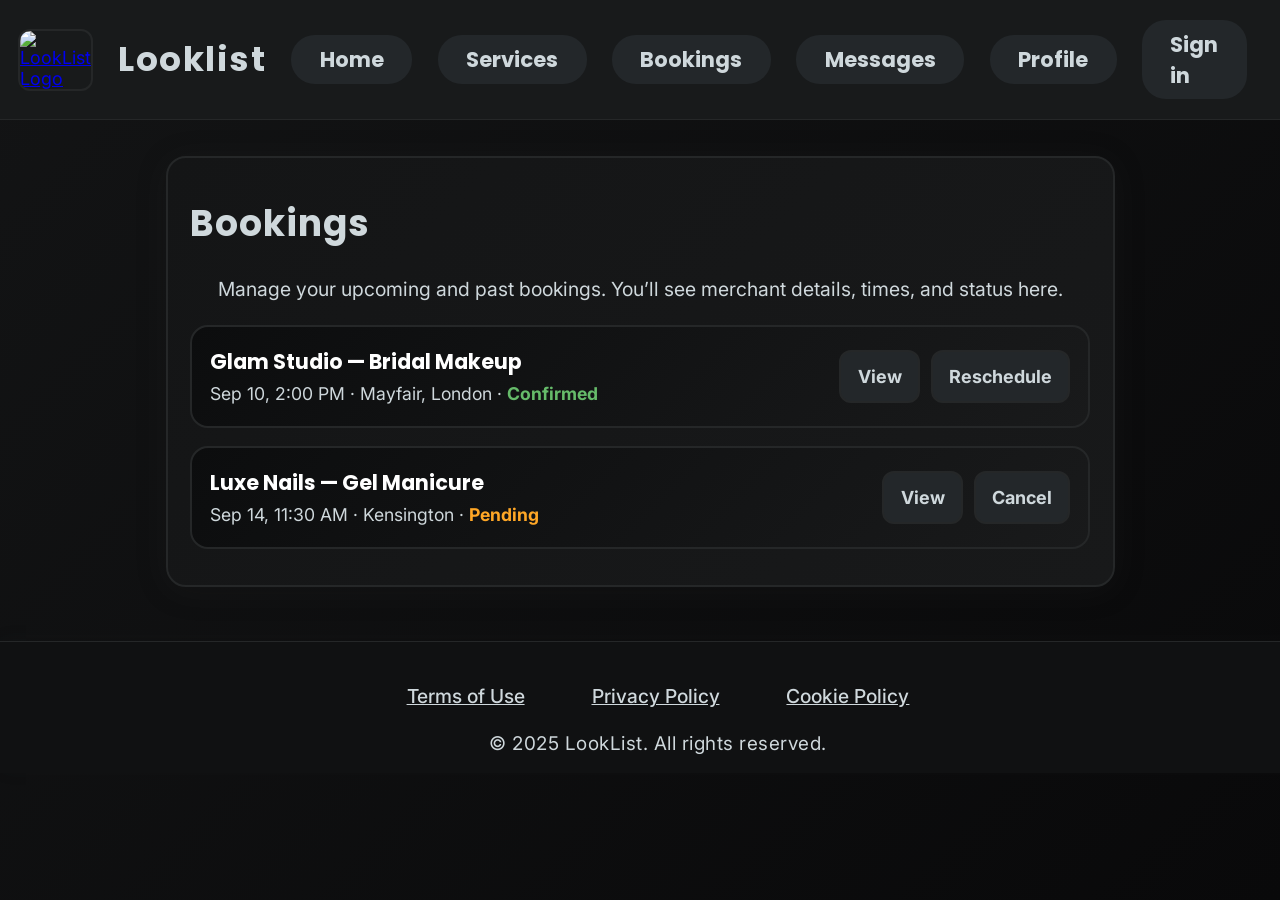
==== bookings.html @ c82a7bc9 "Add files via upload" ====
<!DOCTYPE html>
<html lang="en">
<head>
  <meta charset="UTF-8" />
  <meta name="viewport" content="width=device-width,initial-scale=1" />
  <title>LookList – Bookings</title>
  <meta name="description" content="View and manage your LookList bookings." />
  <link rel="icon" href="assets/logo1.png" type="image/png" sizes="any" />
  <link rel="apple-touch-icon" href="assets/logo1.png" />
  <link rel="shortcut icon" href="assets/logo1.png" />
  <link href="https://fonts.googleapis.com/css2?family=Poppins:wght@700&family=Inter:wght@400;500&display=swap" rel="stylesheet">
  <style>
    :root {
      --background: linear-gradient(135deg, #131415 0%, #09090a 100%);
      --silver: #cfd8dc;
      --grey: #424549;
      --dark-grey: #181a1b;
      --black: #101112;
      --card: #23272a;
      --box-bg: linear-gradient(135deg, #141516 0%, #18191a 100%);
      --service-bg: linear-gradient(135deg, #0c0d0e 0%, #191a1b 100%);
      --text: #e0e0e0;
      --font-header: 'Poppins', sans-serif;
      --font-body: 'Inter', Arial, sans-serif;
      --accent: #cfd8dc;
      --footer-bg: #101112;
      --box-border: #252728;
      --button-bg: #23272a;
      --button-hover-bg: transparent;
      --button-hover-border: #cfd8dc;
      --button-hover-text: #cfd8dc;
      --white: #fff;
      --success: #66bb6a;
      --warning: #ffa726;
    }
    html, body { background: var(--background); color: var(--text); font-family: var(--font-body); margin: 0; padding: 0; min-height: 100vh; font-size: 18px; -webkit-font-smoothing: antialiased; }
    h1, h2, h3, h4 { font-family: var(--font-header); font-weight: bold; margin: 0 0 0.5em 0; letter-spacing: 1px; color: var(--silver); }

    .header-bar { width: 100%; display: flex; align-items: center; justify-content: flex-start; padding: 1.1rem 2rem 1.1rem 1rem; background: var(--dark-grey); box-sizing: border-box; gap: 1.4rem; margin-bottom: 1.2rem; border-bottom: 1.5px solid var(--box-border); }
    .logo-img { height: 42px; width: auto; border-radius: 12px; border: 2px solid var(--box-border); }
    .header-title { font-family: var(--font-header); font-size: 1.9rem; font-weight: bold; color: var(--silver); margin-right: auto; letter-spacing: 1.5px; }
    .home-link { color: var(--silver); font-family: var(--font-header); font-weight: bold; font-size: 1.18rem; text-decoration: none; background: var(--button-bg); border: 2px solid transparent; border-radius: 24px; padding: 0.32em 1.25em; cursor: pointer; transition: color 0.18s, border-color 0.18s, background 0.18s; }
    .home-link:hover, .home-link:focus { color: var(--button-hover-text); background: var(--button-hover-bg); border-color: var(--button-hover-border); }
    .show-mobile { display: none; } .hide-mobile { display: inline-block; }
    @media (max-width: 600px) {
      .show-mobile { display: inline-block; }
      .hide-mobile { display: none; }
      .header-bar .home-link { display: none !important; }
    }
    .header-bar .nav-desktop { display: none; }
    @media (min-width: 1024px) { .header-bar .nav-desktop { display: inline-block; } }

    .content { max-width: 900px; margin: 2rem auto 3rem; padding: 2rem 1.25rem; line-height: 1.65; background: var(--box-bg); border-radius: 20px; border: 2px solid var(--box-border); box-shadow: 0 4px 32px rgba(44,46,48,0.15); }
    .intro { color: var(--accent); font-size: 1.08rem; margin-bottom: 1.1rem; text-align: center; }

    .booking-list { display: grid; gap: 1rem; margin-top: 1rem; }
    .booking-card {
      background: var(--service-bg);
      border-radius: 18px;
      border: 2px solid var(--box-border);
      padding: 1rem;
      display: grid;
      grid-template-columns: 1fr auto;
      gap: 0.75rem 1rem;
      align-items: center;
      transition: box-shadow 0.18s, border-color 0.18s, background 0.18s;
    }
    .booking-card:hover, .booking-card:focus-within { box-shadow: 0 8px 32px rgba(66,69,73,0.18); border-color: var(--silver); background: linear-gradient(135deg, #171819 0%, #232324 100%); }
    .booking-title { font-family: var(--font-header); font-size: 1.15rem; color: var(--white); font-weight: bold; margin: 0; }
    .booking-meta { color: var(--accent); font-size: 0.98rem; }
    .status { font-weight: 700; }
    .status.confirmed { color: var(--success); }
    .status.pending { color: var(--warning); }
    .card-actions { display: flex; gap: 0.6rem; }
    .btn {
      background: var(--button-bg); color: var(--silver); border: 2px solid var(--box-border);
      padding: 0.55rem 0.9rem; border-radius: 12px; font-weight: 700; cursor: pointer; text-decoration: none;
      transition: background 0.2s, color 0.2s, border-color 0.2s, box-shadow 0.2s;
    }
    .btn:hover, .btn:focus { background: var(--button-hover-bg); color: var(--button-hover-text); border-color: var(--button-hover-border); box-shadow: 0 6px 24px rgba(44,46,48,0.22); outline: none; }

    footer { width: 100%; background: var(--footer-bg); color: var(--silver); text-align: center; padding: 2rem 1rem 1rem 1rem; margin-top: 3rem; letter-spacing: 0.5px; font-size: 1.05rem; border-top: 1px solid var(--box-border); box-shadow: 0 -2px 16px rgba(44,46,48,0.08); }
    .footer-nav { display: flex; justify-content: center; gap: 2rem; margin-bottom: 1rem; flex-wrap: wrap; }
    .footer-btn { background: none; border: 2px solid transparent; color: var(--silver); font-family: var(--font-body); font-size: 1.07rem; font-weight: 500; padding: 0.2em 0.7em; cursor: pointer; border-radius: 6px; transition: background 0.18s, color 0.18s, border-color 0.18s; text-decoration: underline; }
    .footer-btn:hover, .footer-btn:focus { background: var(--button-hover-bg); color: var(--button-hover-text); border-color: var(--button-hover-border); outline: none; text-decoration: none; }

    .mobile-bottom-nav { display: none; }
    @media (max-width: 600px) {
      .content { padding: 1.1rem; }
      .footer-nav { gap: 1rem; }

      body { padding-bottom: calc(76px + env(safe-area-inset-bottom)); }
      footer { padding-bottom: calc(2rem + 64px + env(safe-area-inset-bottom)); }
      .mobile-bottom-nav {
        position: fixed; left: 0; right: 0; bottom: 0; height: 64px;
        padding: 8px 8px calc(8px + env(safe-area-inset-bottom)) 8px;
        background: var(--footer-bg); border-top: 1px solid var(--box-border);
        display: flex; justify-content: space-around; align-items: center; z-index: 1000;
      }
      .mobile-bottom-nav .nav-item {
        display: flex; flex-direction: column; align-items: center; gap: 0.25rem; text-decoration: none; color: var(--silver); font-size: 0.72rem; padding: 0.25rem 0.5rem; min-width: 64px;
      }
      .mobile-bottom-nav .nav-item:hover, .mobile-bottom-nav .nav-item:focus { color: var(--white); }
      .mobile-bottom-nav .nav-icon { width: 42px; height: 42px; object-fit: contain; border-radius: 6px; border: 1px solid var(--box-border); background: var(--button-bg); }
    }
  </style>
</head>
<body>
  <header class="header-bar">
    <a href="index.html"><img src="assets/logo1.png" alt="LookList Logo" class="logo-img" /></a>
    <span class="header-title">Looklist</span>
    <a href="index.html" class="home-link hide-mobile">Home</a>
    <a href="services.html" class="home-link nav-desktop">Services</a>
    <a href="bookings.html" class="home-link nav-desktop" aria-current="page">Bookings</a>
    <a href="messages.html" class="home-link nav-desktop">Messages</a>
    <a href="profile.html" class="home-link nav-desktop">Profile</a>
    <a href="signin.html" class="home-link nav-desktop" data-auth="signin">Sign in</a>
    <a href="services.html" class="home-link show-mobile">Services</a>
    <a href="bookings.html" class="home-link show-mobile" aria-current="page">Bookings</a>
    <a href="messages.html" class="home-link show-mobile">Messages</a>
    <a href="profile.html" class="home-link show-mobile">Profile</a>
  </header>

  <main class="content">
    <h1>Bookings</h1>
    <p class="intro">Manage your upcoming and past bookings. You’ll see merchant details, times, and status here.</p>

    <div class="booking-list" role="list">
      <section class="booking-card" role="listitem" aria-label="Upcoming – Glam Studio – Bridal Makeup on Sep 10, 2:00 PM">
        <div>
          <p class="booking-title">Glam Studio — Bridal Makeup</p>
          <div class="booking-meta">Sep 10, 2:00 PM · Mayfair, London · <span class="status confirmed">Confirmed</span></div>
        </div>
        <div class="card-actions">
          <a href="#" class="btn">View</a>
          <a href="#" class="btn">Reschedule</a>
        </div>
      </section>

      <section class="booking-card" role="listitem" aria-label="Pending – Luxe Nails – Gel Manicure on Sep 14, 11:30 AM">
        <div>
          <p class="booking-title">Luxe Nails — Gel Manicure</p>
          <div class="booking-meta">Sep 14, 11:30 AM · Kensington · <span class="status pending">Pending</span></div>
        </div>
        <div class="card-actions">
          <a href="#" class="btn">View</a>
          <a href="#" class="btn">Cancel</a>
        </div>
      </section>
    </div>
  </main>

  <footer>
    <nav class="footer-nav">
      <a href="terms.html"><button class="footer-btn">Terms of Use</button></a>
      <a href="privacy.html"><button class="footer-btn">Privacy Policy</button></a>
      <a href="cookies.html"><button class="footer-btn">Cookie Policy</button></a>
    </nav>
    <div>© 2025 LookList. All rights reserved.</div>
  </footer>

  <nav class="mobile-bottom-nav" aria-label="Primary">
    <a class="nav-item" href="index.html">
      <img class="nav-icon" src="assets/home.png" alt="" aria-hidden="true" />
      <span class="nav-label">Home</span>
    </a>
    <a class="nav-item" href="services.html">
      <img class="nav-icon" src="assets/service.png" alt="" aria-hidden="true" />
      <span class="nav-label">Services</span>
    </a>
    <a class="nav-item" href="bookings.html" aria-current="page">
      <img class="nav-icon" src="assets/service.png" alt="" aria-hidden="true" />
      <span class="nav-label">Bookings</span>
    </a>
    <a class="nav-item" href="messages.html">
      <img class="nav-icon" src="assets/messages.png" alt="" aria-hidden="true" />
      <span class="nav-label">Messages</span>
    </a>
    <a class="nav-item" href="profile.html">
      <img class="nav-icon" src="assets/profile.png" alt="" aria-hidden="true" />
      <span class="nav-label">Profile</span>
    </a>
  </nav>

  <script src="https://cdn.jsdelivr.net/npm/@supabase/supabase-js@2"></script>
  <script src="auth.js"></script>
  <script>
    // Require auth to view bookings
    authInit({ requireAuth: true }).then(({ user }) => {
      const signInLinks = document.querySelectorAll('[data-auth="signin"]');
      if (user) {
        signInLinks.forEach(el => {
          el.textContent = 'Sign Out';
          el.onclick = (e) => { e.preventDefault(); authSignOut(); };
          el.setAttribute('href', '#');
        });
      } else {
        signInLinks.forEach(el => {
          el.textContent = 'Sign in';
          el.onclick = null;
          el.setAttribute('href', 'signin.html');
        });
      }
    });
  </script>
</body>
</html>
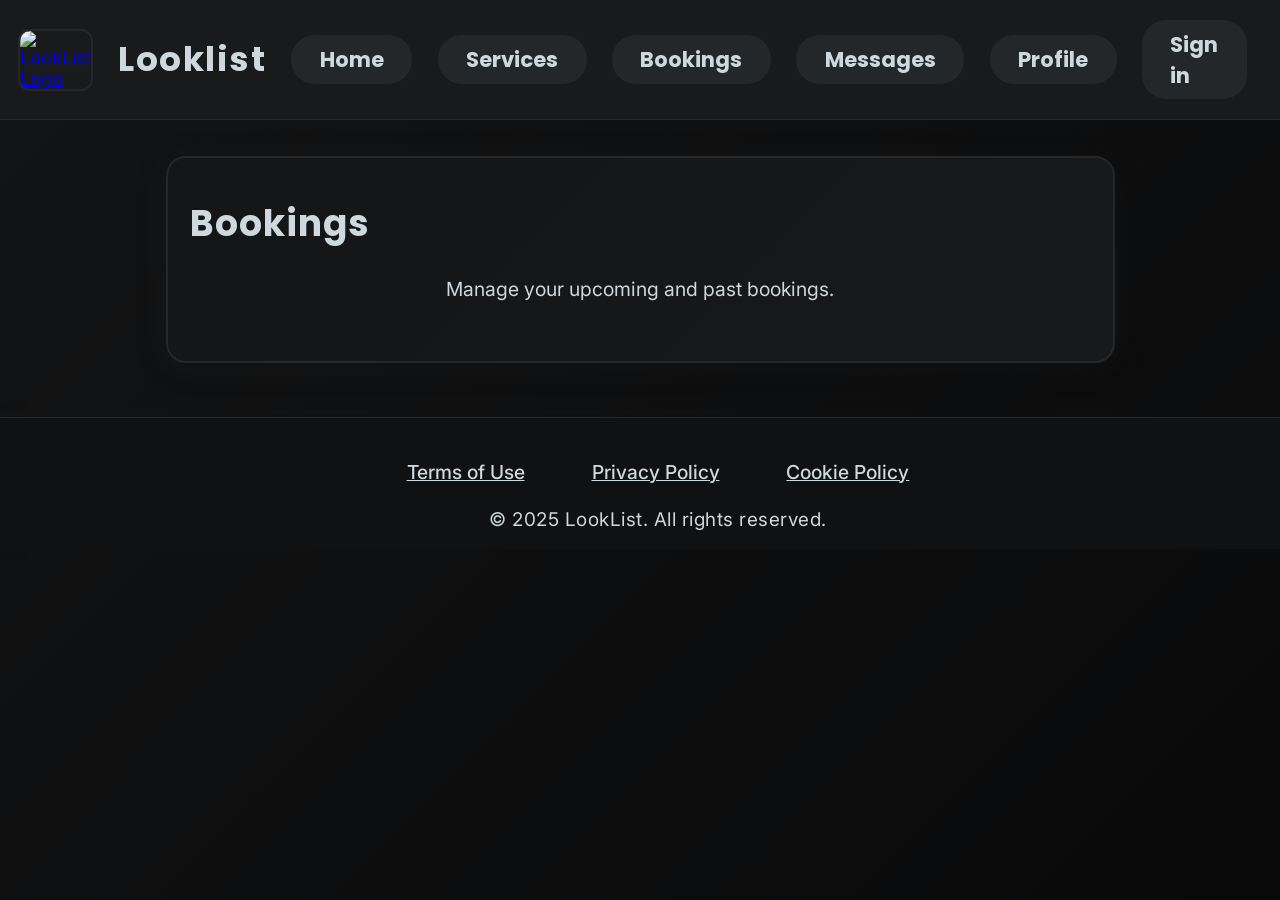
==== commit b61f6197: "Add files via upload" ====
--- a/bookings.html
+++ b/bookings.html
@@ -123,30 +123,10 @@
 
   <main class="content">
     <h1>Bookings</h1>
-    <p class="intro">Manage your upcoming and past bookings. You’ll see merchant details, times, and status here.</p>
+    <p class="intro">Manage your upcoming and past bookings.</p>
 
     <div class="booking-list" role="list">
-      <section class="booking-card" role="listitem" aria-label="Upcoming – Glam Studio – Bridal Makeup on Sep 10, 2:00 PM">
-        <div>
-          <p class="booking-title">Glam Studio — Bridal Makeup</p>
-          <div class="booking-meta">Sep 10, 2:00 PM · Mayfair, London · <span class="status confirmed">Confirmed</span></div>
-        </div>
-        <div class="card-actions">
-          <a href="#" class="btn">View</a>
-          <a href="#" class="btn">Reschedule</a>
-        </div>
-      </section>
-
-      <section class="booking-card" role="listitem" aria-label="Pending – Luxe Nails – Gel Manicure on Sep 14, 11:30 AM">
-        <div>
-          <p class="booking-title">Luxe Nails — Gel Manicure</p>
-          <div class="booking-meta">Sep 14, 11:30 AM · Kensington · <span class="status pending">Pending</span></div>
-        </div>
-        <div class="card-actions">
-          <a href="#" class="btn">View</a>
-          <a href="#" class="btn">Cancel</a>
-        </div>
-      </section>
+      <!-- Filled by bookings-page.js -->
     </div>
   </main>
 
@@ -169,7 +149,7 @@
       <span class="nav-label">Services</span>
     </a>
     <a class="nav-item" href="bookings.html" aria-current="page">
-      <img class="nav-icon" src="assets/service.png" alt="" aria-hidden="true" />
+      <img class="nav-icon" src="assets/bookings.png" alt="" aria-hidden="true" />
       <span class="nav-label">Bookings</span>
     </a>
     <a class="nav-item" href="messages.html">
@@ -184,24 +164,7 @@
 
   <script src="https://cdn.jsdelivr.net/npm/@supabase/supabase-js@2"></script>
   <script src="auth.js"></script>
-  <script>
-    // Require auth to view bookings
-    authInit({ requireAuth: true }).then(({ user }) => {
-      const signInLinks = document.querySelectorAll('[data-auth="signin"]');
-      if (user) {
-        signInLinks.forEach(el => {
-          el.textContent = 'Sign Out';
-          el.onclick = (e) => { e.preventDefault(); authSignOut(); };
-          el.setAttribute('href', '#');
-        });
-      } else {
-        signInLinks.forEach(el => {
-          el.textContent = 'Sign in';
-          el.onclick = null;
-          el.setAttribute('href', 'signin.html');
-        });
-      }
-    });
-  </script>
+  <script src="api.js"></script>
+  <script src="bookings-page.js"></script>
 </body>
 </html>
